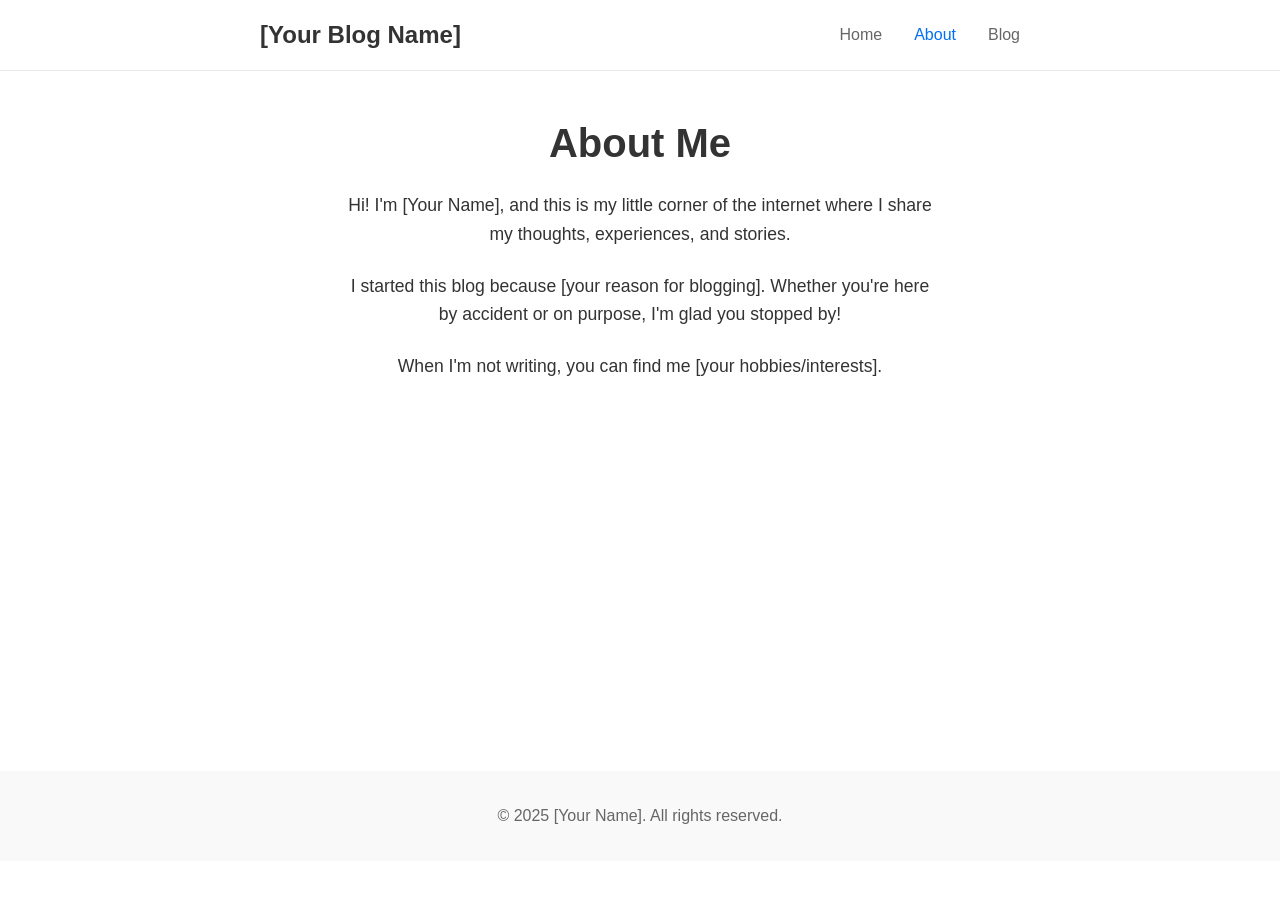
==== about.html @ d1de0168 "Create about.html" ====
<!DOCTYPE html>
<html lang="en">
<head>
    <meta charset="UTF-8">
    <meta name="viewport" content="width=device-width, initial-scale=1.0">
    <title>About - [Your Blog Name]</title>
    <link rel="stylesheet" href="style.css">
</head>
<body>
    <header>
        <nav>
            <div class="logo">[Your Blog Name]</div>
            <ul>
                <li><a href="index.html">Home</a></li>
                <li><a href="about.html" class="active">About</a></li>
                <li><a href="blog.html">Blog</a></li>
            </ul>
        </nav>
    </header>

    <main>
        <section class="about-content">
            <h1>About Me</h1>
            <p>Hi! I'm [Your Name], and this is my little corner of the internet where I share my thoughts, experiences, and stories.</p>
            <p>I started this blog because [your reason for blogging]. Whether you're here by accident or on purpose, I'm glad you stopped by!</p>
            <p>When I'm not writing, you can find me [your hobbies/interests].</p>
        </section>
    </main>

    <footer>
        <p>&copy; 2025 [Your Name]. All rights reserved.</p>
    </footer>
</body>
</html>
---- style.css ----
* {
    margin: 0;
    padding: 0;
    box-sizing: border-box;
}

body {
    font-family: -apple-system, BlinkMacSystemFont, 'Segoe UI', Roboto, Oxygen, Ubuntu, Cantarell, sans-serif;
    line-height: 1.6;
    color: #333;
    background: #fff;
}

header {
    background: #fff;
    border-bottom: 1px solid #eaeaea;
    padding: 1rem 0;
}

nav {
    max-width: 800px;
    margin: 0 auto;
    padding: 0 20px;
    display: flex;
    justify-content: space-between;
    align-items: center;
}

.logo {
    font-size: 1.5rem;
    font-weight: bold;
    color: #333;
}

nav ul {
    list-style: none;
    display: flex;
    gap: 2rem;
}

nav a {
    text-decoration: none;
    color: #666;
    font-weight: 500;
}

nav a:hover, nav a.active {
    color: #0070f3;
}

main {
    max-width: 800px;
    margin: 0 auto;
    padding: 40px 20px;
    min-height: calc(100vh - 200px);
}

.hero {
    text-align: center;
    margin-bottom: 4rem;
}

.hero h1 {
    font-size: 2.5rem;
    margin-bottom: 1rem;
    color: #000;
}

.hero p {
    font-size: 1.2rem;
    color: #666;
}

.featured-posts h2 {
    font-size: 2rem;
    margin-bottom: 2rem;
}

.post-preview {
    margin-bottom: 3rem;
    padding-bottom: 2rem;
    border-bottom: 1px solid #eaeaea;
}

.post-preview h3 {
    font-size: 1.8rem;
    margin-bottom: 0.5rem;
}

.post-preview h3 a {
    text-decoration: none;
    color: #000;
}

.post-preview h3 a:hover {
    color: #0070f3;
}

.date {
    color: #666;
    font-size: 0.9rem;
    margin-bottom: 1rem;
}

.read-more {
    display: inline-block;
    margin-top: 1rem;
    color: #0070f3;
    text-decoration: none;
    font-weight: 500;
}

.read-more:hover {
    text-decoration: underline;
}

footer {
    text-align: center;
    padding: 2rem;
    background: #f9f9f9;
    color: #666;
}

/* Blog post page */
.blog-post {
    max-width: 700px;
    margin: 0 auto;
}

.blog-post h1 {
    font-size: 2.5rem;
    margin-bottom: 1rem;
    color: #000;
}

.blog-post .post-meta {
    color: #666;
    margin-bottom: 2rem;
    font-size: 0.9rem;
}

.blog-post .content {
    font-size: 1.1rem;
}

.blog-post .content p {
    margin-bottom: 1.5rem;
}

/* About page */
.about-content {
    max-width: 600px;
    margin: 0 auto;
    text-align: center;
}

.about-content h1 {
    font-size: 2.5rem;
    margin-bottom: 1rem;
}

.about-content p {
    margin-bottom: 1.5rem;
    font-size: 1.1rem;
}
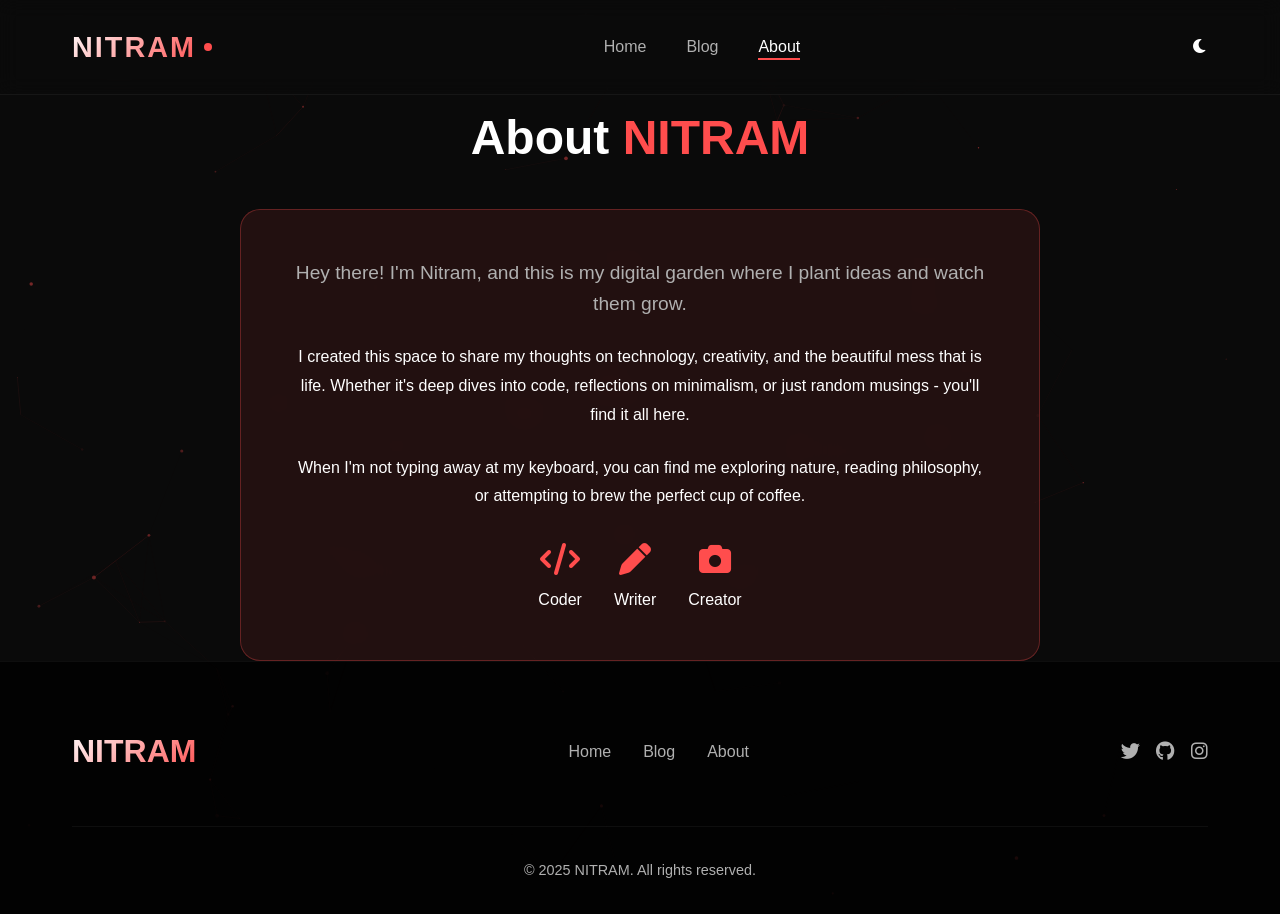
==== commit e47d3b54: "Update about.html" ====
--- a/about.html
+++ b/about.html
@@ -3,32 +3,80 @@
 <head>
     <meta charset="UTF-8">
     <meta name="viewport" content="width=device-width, initial-scale=1.0">
-    <title>About - [Your Blog Name]</title>
+    <title>About · NITRAM</title>
     <link rel="stylesheet" href="style.css">
+    <link rel="icon" type="image/png" href="data:image/svg+xml,%3Csvg xmlns='http://www.w3.org/2000/svg' viewBox='0 0 100 100'%3E%3Crect width='100' height='100' rx='20' fill='%230a0a0a'/%3E%3Ctext x='50' y='68' font-size='48' text-anchor='middle' fill='%23ff4d4d' font-family='Arial, sans-serif' font-weight='bold'%3EN%3C/text%3E%3C/svg%3E">
+    <link rel="stylesheet" href="https://cdnjs.cloudflare.com/ajax/libs/font-awesome/6.0.0/css/all.min.css">
 </head>
 <body>
-    <header>
-        <nav>
-            <div class="logo">[Your Blog Name]</div>
-            <ul>
+    <canvas id="bgCanvas"></canvas>
+
+    <nav class="navbar">
+        <div class="nav-container">
+            <div class="logo">
+                <span class="logo-text">NITRAM</span>
+                <span class="logo-dot"></span>
+            </div>
+            <ul class="nav-links">
                 <li><a href="index.html">Home</a></li>
+                <li><a href="blog.html">Blog</a></li>
                 <li><a href="about.html" class="active">About</a></li>
-                <li><a href="blog.html">Blog</a></li>
             </ul>
-        </nav>
-    </header>
+            <div class="theme-toggle">
+                <i class="fas fa-moon"></i>
+            </div>
+        </div>
+    </nav>
 
-    <main>
-        <section class="about-content">
-            <h1>About Me</h1>
-            <p>Hi! I'm [Your Name], and this is my little corner of the internet where I share my thoughts, experiences, and stories.</p>
-            <p>I started this blog because [your reason for blogging]. Whether you're here by accident or on purpose, I'm glad you stopped by!</p>
-            <p>When I'm not writing, you can find me [your hobbies/interests].</p>
-        </section>
+    <main style="padding-top: 100px;">
+        <div class="container">
+            <div class="about-content" style="max-width: 800px; margin: 0 auto; text-align: center;">
+                <h1 style="font-size: 3rem; margin-bottom: 2rem;">About <span style="color: #ff4d4d;">NITRAM</span></h1>
+                <div style="background: rgba(255,77,77,0.1); border-radius: 20px; padding: 3rem; backdrop-filter: blur(10px); border: 1px solid rgba(255,77,77,0.3);">
+                    <p style="font-size: 1.2rem; margin-bottom: 1.5rem; color: #b0b0b0;">Hey there! I'm Nitram, and this is my digital garden where I plant ideas and watch them grow.</p>
+                    <p style="margin-bottom: 1.5rem; line-height: 1.8;">I created this space to share my thoughts on technology, creativity, and the beautiful mess that is life. Whether it's deep dives into code, reflections on minimalism, or just random musings - you'll find it all here.</p>
+                    <p style="margin-bottom: 2rem; line-height: 1.8;">When I'm not typing away at my keyboard, you can find me exploring nature, reading philosophy, or attempting to brew the perfect cup of coffee.</p>
+                    
+                    <div style="display: flex; justify-content: center; gap: 2rem; margin-top: 2rem;">
+                        <div>
+                            <i class="fas fa-code" style="color: #ff4d4d; font-size: 2rem;"></i>
+                            <p style="margin-top: 0.5rem;">Coder</p>
+                        </div>
+                        <div>
+                            <i class="fas fa-pen" style="color: #ff4d4d; font-size: 2rem;"></i>
+                            <p style="margin-top: 0.5rem;">Writer</p>
+                        </div>
+                        <div>
+                            <i class="fas fa-camera" style="color: #ff4d4d; font-size: 2rem;"></i>
+                            <p style="margin-top: 0.5rem;">Creator</p>
+                        </div>
+                    </div>
+                </div>
+            </div>
+        </div>
     </main>
 
     <footer>
-        <p>&copy; 2025 [Your Name]. All rights reserved.</p>
+        <div class="container">
+            <div class="footer-content">
+                <div class="footer-logo">NITRAM</div>
+                <div class="footer-links">
+                    <a href="index.html">Home</a>
+                    <a href="blog.html">Blog</a>
+                    <a href="about.html">About</a>
+                </div>
+                <div class="footer-social">
+                    <a href="#"><i class="fab fa-twitter"></i></a>
+                    <a href="#"><i class="fab fa-github"></i></a>
+                    <a href="#"><i class="fab fa-instagram"></i></a>
+                </div>
+            </div>
+            <div class="footer-bottom">
+                <p>&copy; 2025 NITRAM. All rights reserved.</p>
+            </div>
+        </div>
     </footer>
+
+    <script src="script.js"></script>
 </body>
 </html>
--- a/style.css
+++ b/style.css
@@ -1,3 +1,13 @@
+:root {
+    --bg-primary: #0a0a0a;
+    --bg-secondary: #111111;
+    --text-primary: #ffffff;
+    --text-secondary: #b0b0b0;
+    --accent: #ff4d4d;
+    --accent-glow: rgba(255, 77, 77, 0.3);
+    --card-bg: rgba(20, 20, 20, 0.7);
+}
+
 * {
     margin: 0;
     padding: 0;
@@ -5,161 +15,503 @@
 }
 
 body {
-    font-family: -apple-system, BlinkMacSystemFont, 'Segoe UI', Roboto, Oxygen, Ubuntu, Cantarell, sans-serif;
+    font-family: -apple-system, BlinkMacSystemFont, 'Segoe UI', Roboto, Oxygen, Ubuntu, sans-serif;
+    background: var(--bg-primary);
+    color: var(--text-primary);
     line-height: 1.6;
-    color: #333;
-    background: #fff;
-}
-
-header {
-    background: #fff;
-    border-bottom: 1px solid #eaeaea;
-    padding: 1rem 0;
-}
-
-nav {
+    overflow-x: hidden;
+}
+
+/* Canvas Background */
+#bgCanvas {
+    position: fixed;
+    top: 0;
+    left: 0;
+    width: 100%;
+    height: 100%;
+    z-index: -1;
+    background: var(--bg-primary);
+}
+
+/* Navigation */
+.navbar {
+    position: fixed;
+    top: 0;
+    width: 100%;
+    padding: 1.5rem 0;
+    z-index: 1000;
+    background: rgba(10, 10, 10, 0.8);
+    backdrop-filter: blur(10px);
+    border-bottom: 1px solid rgba(255, 255, 255, 0.05);
+}
+
+.nav-container {
+    max-width: 1200px;
+    margin: 0 auto;
+    padding: 0 2rem;
+    display: flex;
+    justify-content: space-between;
+    align-items: center;
+}
+
+/* Logo */
+.logo {
+    display: flex;
+    align-items: center;
+    gap: 0.5rem;
+}
+
+.logo-text {
+    font-size: 1.8rem;
+    font-weight: 800;
+    background: linear-gradient(135deg, #fff 0%, #ff4d4d 100%);
+    -webkit-background-clip: text;
+    -webkit-text-fill-color: transparent;
+    letter-spacing: 2px;
+}
+
+.logo-dot {
+    width: 8px;
+    height: 8px;
+    background: var(--accent);
+    border-radius: 50%;
+    animation: pulse 2s infinite;
+}
+
+@keyframes pulse {
+    0%, 100% { transform: scale(1); opacity: 1; }
+    50% { transform: scale(1.5); opacity: 0.5; }
+}
+
+/* Navigation Links */
+.nav-links {
+    display: flex;
+    gap: 2.5rem;
+    list-style: none;
+}
+
+.nav-links a {
+    color: var(--text-secondary);
+    text-decoration: none;
+    font-weight: 500;
+    transition: all 0.3s;
+    position: relative;
+}
+
+.nav-links a::after {
+    content: '';
+    position: absolute;
+    bottom: -5px;
+    left: 0;
+    width: 0;
+    height: 2px;
+    background: var(--accent);
+    transition: width 0.3s;
+}
+
+.nav-links a:hover::after,
+.nav-links a.active::after {
+    width: 100%;
+}
+
+.nav-links a:hover,
+.nav-links a.active {
+    color: var(--text-primary);
+}
+
+/* Hero Section */
+.hero {
+    min-height: 100vh;
+    display: flex;
+    align-items: center;
+    justify-content: center;
+    position: relative;
+    padding: 0 2rem;
+}
+
+.hero-content {
+    text-align: center;
     max-width: 800px;
+}
+
+.hero-badge {
+    display: inline-block;
+    padding: 0.5rem 1rem;
+    background: rgba(255, 77, 77, 0.1);
+    border: 1px solid rgba(255, 77, 77, 0.3);
+    border-radius: 50px;
+    color: var(--accent);
+    font-size: 0.9rem;
+    margin-bottom: 2rem;
+    backdrop-filter: blur(5px);
+}
+
+.glitch {
+    font-size: 6rem;
+    font-weight: 900;
+    position: relative;
+    text-shadow: 0.05em 0 0 var(--accent), -0.05em -0.025em 0 rgba(0,255,255,0.7);
+    animation: glitch 725ms infinite;
+}
+
+.glitch span {
+    position: absolute;
+    top: 0;
+    left: 0;
+}
+
+@keyframes glitch {
+    0%, 100% { text-shadow: 0.05em 0 0 var(--accent), -0.05em -0.025em 0 rgba(0,255,255,0.7); }
+    25% { text-shadow: -0.05em -0.025em 0 var(--accent), 0.025em 0.05em 0 rgba(0,255,255,0.7); }
+    50% { text-shadow: 0.025em 0.05em 0 var(--accent), 0.05em 0 0 rgba(0,255,255,0.7); }
+    75% { text-shadow: -0.025em 0 0 var(--accent), -0.025em -0.025em 0 rgba(0,255,255,0.7); }
+}
+
+.hero-subtitle {
+    font-size: 1.5rem;
+    color: var(--text-secondary);
+    margin: 2rem 0;
+    line-height: 1.4;
+}
+
+/* Buttons */
+.hero-cta {
+    display: flex;
+    gap: 1rem;
+    justify-content: center;
+    margin-top: 2rem;
+}
+
+.btn {
+    padding: 1rem 2rem;
+    border-radius: 50px;
+    text-decoration: none;
+    font-weight: 600;
+    transition: all 0.3s;
+    display: inline-flex;
+    align-items: center;
+    gap: 0.5rem;
+}
+
+.btn.primary {
+    background: var(--accent);
+    color: white;
+    box-shadow: 0 0 20px var(--accent-glow);
+}
+
+.btn.primary:hover {
+    transform: translateY(-2px);
+    box-shadow: 0 0 30px var(--accent-glow);
+}
+
+.btn.secondary {
+    background: transparent;
+    color: var(--text-primary);
+    border: 1px solid rgba(255, 255, 255, 0.2);
+}
+
+.btn.secondary:hover {
+    border-color: var(--accent);
+    background: rgba(255, 77, 77, 0.1);
+}
+
+/* Scroll Indicator */
+.hero-scroll {
+    position: absolute;
+    bottom: 2rem;
+    left: 50%;
+    transform: translateX(-50%);
+}
+
+.mouse {
+    width: 30px;
+    height: 50px;
+    border: 2px solid rgba(255, 255, 255, 0.3);
+    border-radius: 20px;
+    position: relative;
+}
+
+.mouse::before {
+    content: '';
+    position: absolute;
+    top: 8px;
+    left: 50%;
+    transform: translateX(-50%);
+    width: 4px;
+    height: 8px;
+    background: var(--accent);
+    border-radius: 2px;
+    animation: scroll 2s infinite;
+}
+
+@keyframes scroll {
+    0% { transform: translateX(-50%) translateY(0); opacity: 1; }
+    100% { transform: translateX(-50%) translateY(20px); opacity: 0; }
+}
+
+/* Featured Posts Section */
+.featured {
+    padding: 6rem 0;
+    background: rgba(0, 0, 0, 0.5);
+    backdrop-filter: blur(10px);
+}
+
+.container {
+    max-width: 1200px;
     margin: 0 auto;
-    padding: 0 20px;
-    display: flex;
-    justify-content: space-between;
-    align-items: center;
-}
-
-.logo {
-    font-size: 1.5rem;
-    font-weight: bold;
-    color: #333;
-}
-
-nav ul {
-    list-style: none;
-    display: flex;
-    gap: 2rem;
-}
-
-nav a {
-    text-decoration: none;
-    color: #666;
-    font-weight: 500;
-}
-
-nav a:hover, nav a.active {
-    color: #0070f3;
-}
-
-main {
-    max-width: 800px;
-    margin: 0 auto;
-    padding: 40px 20px;
-    min-height: calc(100vh - 200px);
-}
-
-.hero {
+    padding: 0 2rem;
+}
+
+.section-header {
     text-align: center;
     margin-bottom: 4rem;
 }
 
-.hero h1 {
+.section-subtitle {
+    color: var(--accent);
+    text-transform: uppercase;
+    letter-spacing: 2px;
+    font-size: 0.9rem;
+}
+
+.section-title {
     font-size: 2.5rem;
-    margin-bottom: 1rem;
-    color: #000;
-}
-
-.hero p {
-    font-size: 1.2rem;
-    color: #666;
-}
-
-.featured-posts h2 {
-    font-size: 2rem;
-    margin-bottom: 2rem;
-}
-
-.post-preview {
-    margin-bottom: 3rem;
-    padding-bottom: 2rem;
-    border-bottom: 1px solid #eaeaea;
-}
-
-.post-preview h3 {
-    font-size: 1.8rem;
-    margin-bottom: 0.5rem;
-}
-
-.post-preview h3 a {
-    text-decoration: none;
-    color: #000;
-}
-
-.post-preview h3 a:hover {
-    color: #0070f3;
-}
-
-.date {
-    color: #666;
+    margin-top: 0.5rem;
+    background: linear-gradient(135deg, #fff 0%, #ff4d4d 100%);
+    -webkit-background-clip: text;
+    -webkit-text-fill-color: transparent;
+}
+
+/* Post Cards */
+.posts-grid {
+    display: grid;
+    grid-template-columns: repeat(auto-fit, minmax(300px, 1fr));
+    gap: 2rem;
+}
+
+.post-card {
+    background: var(--card-bg);
+    border-radius: 20px;
+    overflow: hidden;
+    border: 1px solid rgba(255, 255, 255, 0.05);
+    backdrop-filter: blur(10px);
+    transition: all 0.3s;
+}
+
+.post-card:hover {
+    transform: translateY(-5px);
+    border-color: var(--accent);
+    box-shadow: 0 10px 30px var(--accent-glow);
+}
+
+.post-card-inner {
+    padding: 2rem;
+}
+
+.post-date {
+    color: var(--text-secondary);
     font-size: 0.9rem;
     margin-bottom: 1rem;
 }
 
+.post-card h3 {
+    font-size: 1.5rem;
+    margin-bottom: 1rem;
+}
+
+.post-card h3 a {
+    color: var(--text-primary);
+    text-decoration: none;
+    transition: color 0.3s;
+}
+
+.post-card:hover h3 a {
+    color: var(--accent);
+}
+
+.post-excerpt {
+    color: var(--text-secondary);
+    margin-bottom: 1.5rem;
+    line-height: 1.6;
+}
+
+.post-footer {
+    display: flex;
+    justify-content: space-between;
+    align-items: center;
+}
+
+.post-tag {
+    padding: 0.3rem 0.8rem;
+    background: rgba(255, 77, 77, 0.1);
+    border: 1px solid rgba(255, 77, 77, 0.3);
+    border-radius: 50px;
+    color: var(--accent);
+    font-size: 0.8rem;
+}
+
 .read-more {
-    display: inline-block;
-    margin-top: 1rem;
-    color: #0070f3;
+    color: var(--accent);
     text-decoration: none;
+    display: inline-flex;
+    align-items: center;
+    gap: 0.5rem;
     font-weight: 500;
 }
 
-.read-more:hover {
-    text-decoration: underline;
-}
-
+.read-more i {
+    transition: transform 0.3s;
+}
+
+.read-more:hover i {
+    transform: translateX(5px);
+}
+
+/* Newsletter Section */
+.newsletter {
+    padding: 6rem 0;
+    background: linear-gradient(135deg, rgba(255,77,77,0.1) 0%, rgba(0,0,0,0) 100%);
+}
+
+.newsletter-content {
+    text-align: center;
+    max-width: 500px;
+    margin: 0 auto;
+}
+
+.newsletter-content h2 {
+    font-size: 2rem;
+    margin-bottom: 1rem;
+}
+
+.newsletter-content p {
+    color: var(--text-secondary);
+    margin-bottom: 2rem;
+}
+
+.newsletter-form {
+    display: flex;
+    gap: 1rem;
+}
+
+.newsletter-form input {
+    flex: 1;
+    padding: 1rem;
+    border: 1px solid rgba(255, 255, 255, 0.1);
+    border-radius: 10px;
+    background: rgba(0, 0, 0, 0.3);
+    color: var(--text-primary);
+    font-size: 1rem;
+}
+
+.newsletter-form input:focus {
+    outline: none;
+    border-color: var(--accent);
+}
+
+.newsletter-form button {
+    padding: 1rem 2rem;
+    background: var(--accent);
+    color: white;
+    border: none;
+    border-radius: 10px;
+    cursor: pointer;
+    font-weight: 600;
+    transition: all 0.3s;
+}
+
+.newsletter-form button:hover {
+    background: #ff3333;
+    transform: translateY(-2px);
+    box-shadow: 0 5px 20px var(--accent-glow);
+}
+
+/* Footer */
 footer {
+    padding: 4rem 0 2rem;
+    background: rgba(0, 0, 0, 0.8);
+    border-top: 1px solid rgba(255, 255, 255, 0.05);
+}
+
+.footer-content {
+    display: flex;
+    justify-content: space-between;
+    align-items: center;
+    margin-bottom: 3rem;
+}
+
+.footer-logo {
+    font-size: 2rem;
+    font-weight: 800;
+    background: linear-gradient(135deg, #fff 0%, #ff4d4d 100%);
+    -webkit-background-clip: text;
+    -webkit-text-fill-color: transparent;
+}
+
+.footer-links {
+    display: flex;
+    gap: 2rem;
+}
+
+.footer-links a {
+    color: var(--text-secondary);
+    text-decoration: none;
+    transition: color 0.3s;
+}
+
+.footer-links a:hover {
+    color: var(--accent);
+}
+
+.footer-social {
+    display: flex;
+    gap: 1rem;
+}
+
+.footer-social a {
+    color: var(--text-secondary);
+    font-size: 1.2rem;
+    transition: all 0.3s;
+}
+
+.footer-social a:hover {
+    color: var(--accent);
+    transform: translateY(-3px);
+}
+
+.footer-bottom {
     text-align: center;
-    padding: 2rem;
-    background: #f9f9f9;
-    color: #666;
-}
-
-/* Blog post page */
-.blog-post {
-    max-width: 700px;
-    margin: 0 auto;
-}
-
-.blog-post h1 {
-    font-size: 2.5rem;
-    margin-bottom: 1rem;
-    color: #000;
-}
-
-.blog-post .post-meta {
-    color: #666;
-    margin-bottom: 2rem;
+    color: var(--text-secondary);
     font-size: 0.9rem;
-}
-
-.blog-post .content {
-    font-size: 1.1rem;
-}
-
-.blog-post .content p {
-    margin-bottom: 1.5rem;
-}
-
-/* About page */
-.about-content {
-    max-width: 600px;
-    margin: 0 auto;
-    text-align: center;
-}
-
-.about-content h1 {
-    font-size: 2.5rem;
-    margin-bottom: 1rem;
-}
-
-.about-content p {
-    margin-bottom: 1.5rem;
-    font-size: 1.1rem;
-}
+    padding-top: 2rem;
+    border-top: 1px solid rgba(255, 255, 255, 0.05);
+}
+
+/* Responsive Design */
+@media (max-width: 768px) {
+    .glitch {
+        font-size: 3rem;
+    }
+    
+    .hero-subtitle {
+        font-size: 1.2rem;
+    }
+    
+    .nav-links {
+        display: none;
+    }
+    
+    .footer-content {
+        flex-direction: column;
+        gap: 2rem;
+        text-align: center;
+    }
+    
+    .newsletter-form {
+        flex-direction: column;
+    }
+    
+    .posts-grid {
+        grid-template-columns: 1fr;
+    }
+}
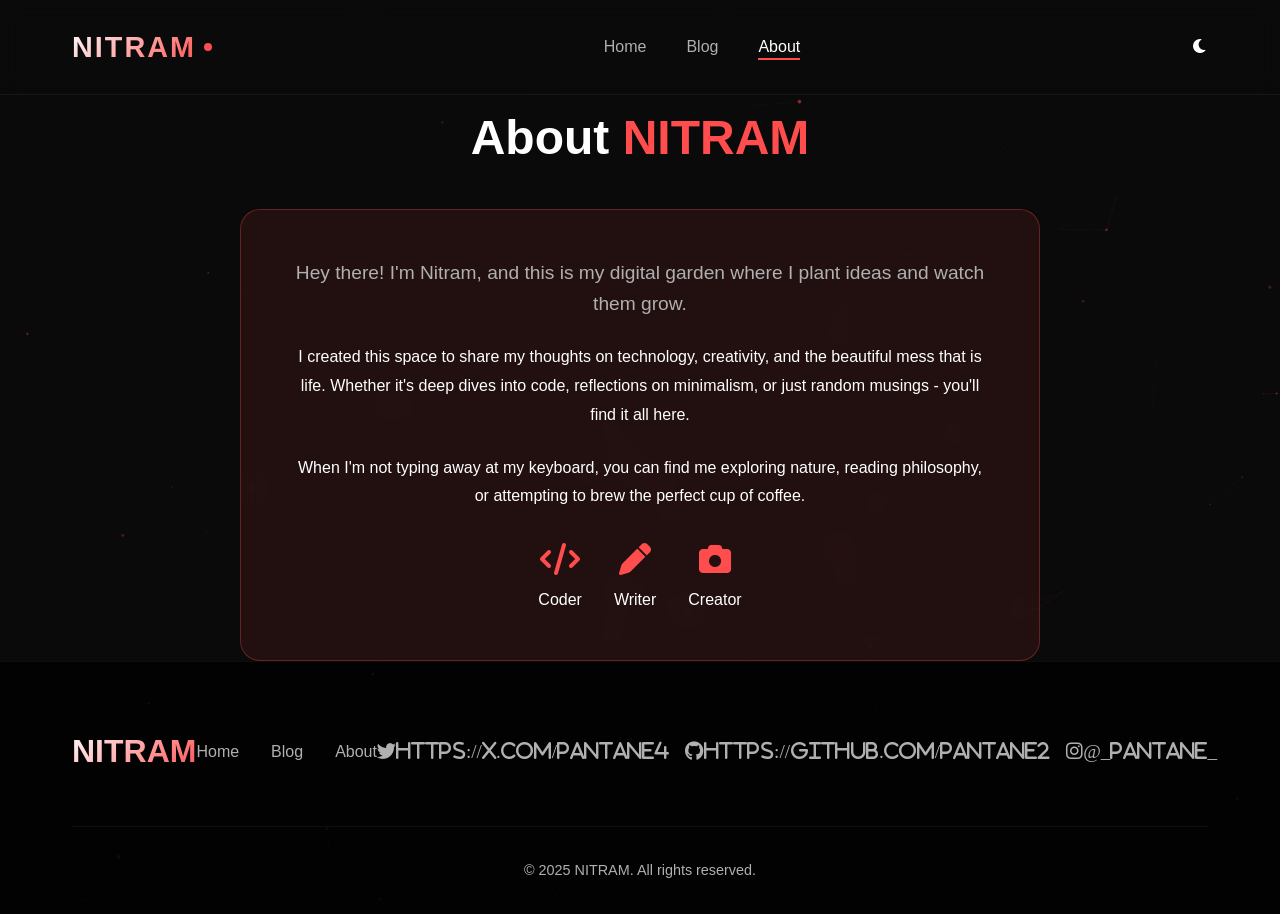
==== commit cd92eaeb: "Update about.html" ====
--- a/about.html
+++ b/about.html
@@ -66,9 +66,9 @@
                     <a href="about.html">About</a>
                 </div>
                 <div class="footer-social">
-                    <a href="#"><i class="fab fa-twitter"></i></a>
-                    <a href="#"><i class="fab fa-github"></i></a>
-                    <a href="#"><i class="fab fa-instagram"></i></a>
+                    <a href="#"><i class="fab fa-twitter">https://x.com/pantane4</i></a>
+                    <a href="#"><i class="fab fa-github">https://github.com/pantane2</i></a>
+                    <a href="#"><i class="fab fa-instagram">@_pantane_</i></a>
                 </div>
             </div>
             <div class="footer-bottom">
